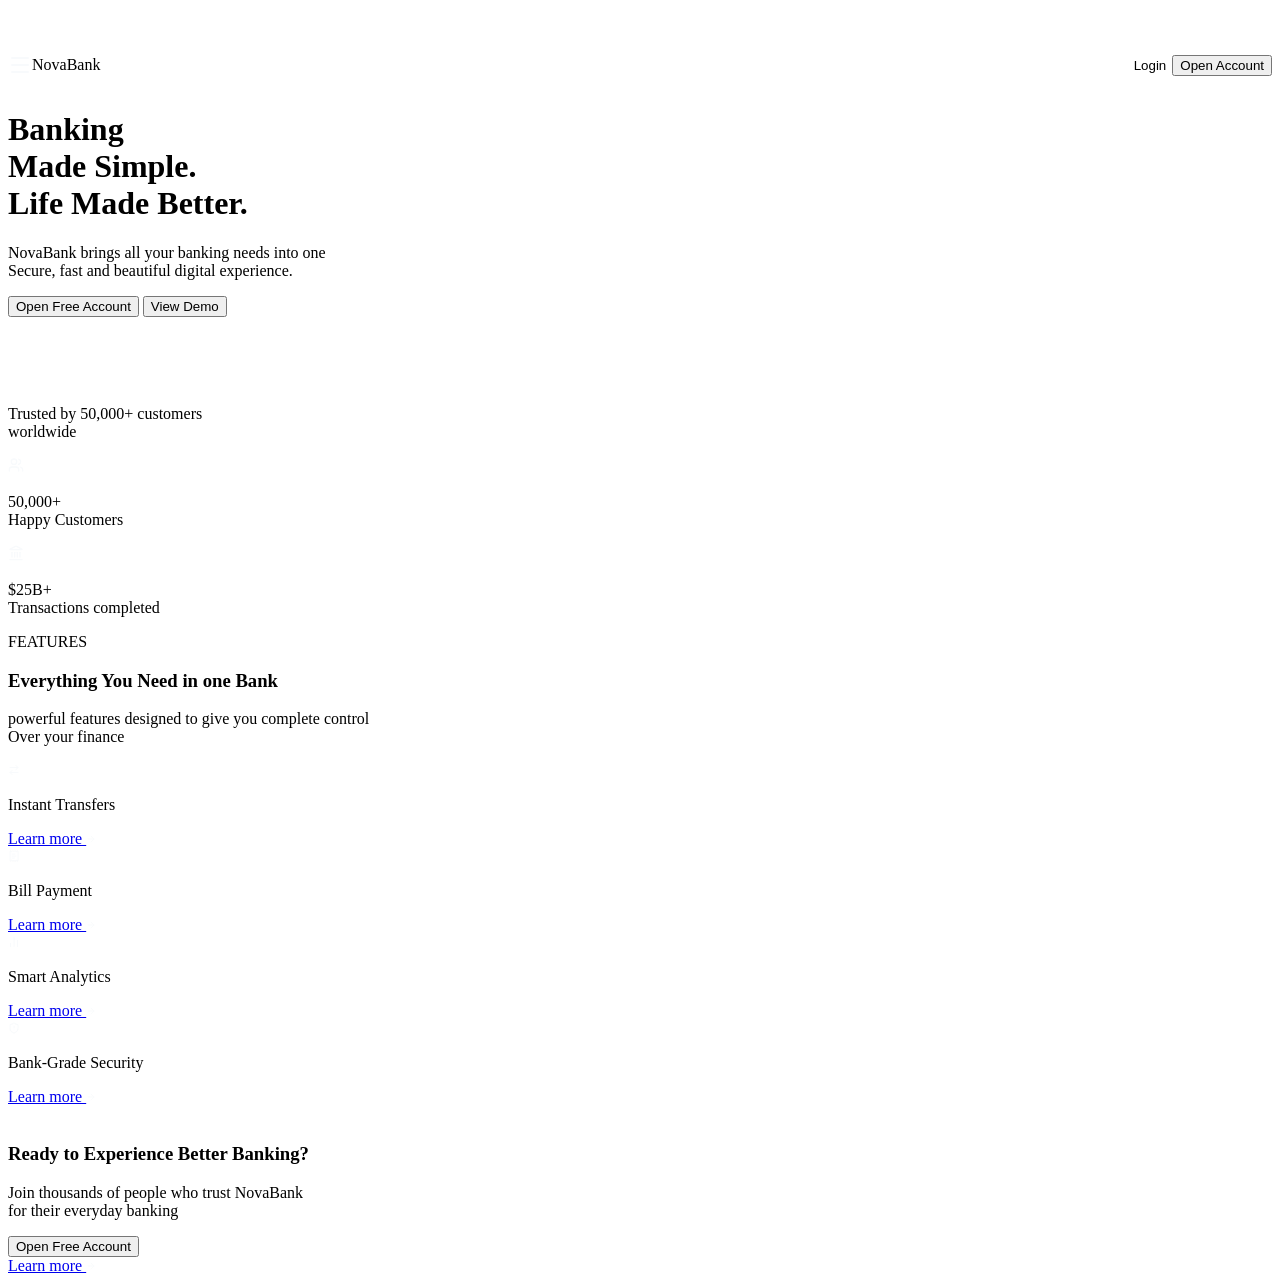
==== index.html @ 9c2b0977 "html path correction" ====
<!doctype html>
<html lang="en">
  <head>
    <meta charset="UTF-8" />
    <meta name="viewport" content="width=device-width, initial-scale=1.0" />
    <title>Novbank - landing page</title>
    <link rel="preconnect" href="https://fonts.googleapis.com" />
    <link rel="preconnect" href="https://fonts.gstatic.com" crossorigin />
    <link
      href="https://fonts.googleapis.com/css2?family=Inter:ital,opsz,wght@0,14..32,100..900;1,14..32,100..900&display=swap"
      rel="stylesheet"
    />
    <link rel="preconnect" href="https://fonts.googleapis.com" />
    <link rel="preconnect" href="https://fonts.gstatic.com" crossorigin />
    <link
      href="https://fonts.googleapis.com/css2?family=Roboto:ital,wght@0,100..900;1,100..900&display=swap"
      rel="stylesheet"
    />
    <link rel="stylesheet" href="styles/global-styles/general.css" />
    <link rel="stylesheet" href="./styles/global-styles/header.css" />
    <link
      rel="stylesheet"
      href="styles/landingpage-styles/landing-page-hero-section.css"
    />
    <link
      rel="stylesheet"
      href="styles/landingpage-styles/landing-page-main.css"
    />
  </head>
  <body>
    <header>
      <nav class="navigation">
        <div class="left_nav">
          <svg
            xmlns="http://www.w3.org/2000/svg"
            width="24"
            height="24"
            viewBox="0 0 24 24"
            fill="none"
            stroke="#f8fafc"
            stroke-width="2"
            stroke-linecap="round"
            stroke-linejoin="round"
            class="lucide lucide-menu-icon lucide-menu"
          >
            <path d="M4 5h16" />
            <path d="M4 12h16" />
            <path d="M4 19h16" />
          </svg>

          <div class="logo_con">
            <!-- <img src="assets/images/logo.png" alt="" class="logo" /> -->
            <p class="logo_text">Nova<span class="logo_span">Bank</span></p>
          </div>
        </div>
        <div class="right_nav">
          <button class="btn login_btn">Login</button>
          <button class="btn open_acc_btn">Open Account</button>
        </div>
      </nav>
      <div class="hero_section">
        <div class="hero_top">
          <div class="section_layer1">
            <h1>
              Banking<br /><span>Made Simple.</span><br />Life Made Better.
            </h1>
            <p>
              NovaBank brings all your banking needs into one<br />Secure, fast
              and beautiful digital experience.
            </p>
            <div class="hero_cta">
              <button class="btn open_acc_btn">Open Free Account</button>
              <button class="btn view_demo_btn">View Demo</button>
            </div>
            <div class="active_customers_con">
              <div class="active_img_con">
                <div class="profile_con">
                  <img src="assets/images/profile.png" alt="" class="profile" />
                </div>
                <div class="profile_con">
                  <img src="assets/images/profile.png" alt="" class="profile" />
                </div>
                <div class="profile_con">
                  <img src="assets/images/profile.png" alt="" class="profile" />
                </div>
                <div class="profile_con">
                  <img src="assets/images/profile.png" alt="" class="profile" />
                </div>
              </div>
              <div class="active_con">
                <p class="active_con_txt">
                  Trusted by 50,000+ customers<br />worldwide
                </p>
              </div>
            </div>
          </div>
          <div class="section_layer2">
            <div class="flex_con">
              <div class="flex_con_child">
                <div class="circle customers">
                  <svg
                    xmlns="http://www.w3.org/2000/svg"
                    width="16"
                    height="16"
                    viewBox="0 0 24 24"
                    fill="none"
                    stroke="#f8fafc"
                    stroke-width="2"
                    stroke-linecap="round"
                    stroke-linejoin="round"
                    class="lucide lucide-users-icon lucide-users"
                  >
                    <path d="M16 21v-2a4 4 0 0 0-4-4H6a4 4 0 0 0-4 4v2" />
                    <path d="M16 3.128a4 4 0 0 1 0 7.744" />
                    <path d="M22 21v-2a4 4 0 0 0-3-3.87" />
                    <circle cx="9" cy="7" r="4" />
                  </svg>
                </div>
                <p>
                  50,000+<br />
                  <span>Happy Customers</span>
                </p>
              </div>
              <div class="divider"></div>
              <div class="flex_con_child">
                <div class="circle transaction">
                  <svg
                    xmlns="http://www.w3.org/2000/svg"
                    width="16"
                    height="16"
                    viewBox="0 0 24 24"
                    fill="none"
                    stroke="#f8fafc"
                    stroke-width="2"
                    stroke-linecap="round"
                    stroke-linejoin="round"
                    class="lucide lucide-landmark-icon lucide-landmark"
                  >
                    <path d="M10 18v-7" />
                    <path
                      d="M11.119 2.205a2 2 0 0 1 1.762 0l7.84 3.846A.5.5 0 0 1 20.5 7h-17a.5.5 0 0 1-.22-.949z"
                    />
                    <path d="M14 18v-7" />
                    <path d="M18 18v-7" />
                    <path d="M3 22h18" />
                    <path d="M6 18v-7" />
                  </svg>
                </div>
                <p>
                  $25B+<br />
                  <span>Transactions completed</span>
                </p>
              </div>
            </div>
          </div>
        </div>
      </div>
    </header>
    <main>
      <div class="main_hd">
        <p class="hd_first">FEATURES</p>
        <h3>Everything You Need in one Bank</h3>
        <p>
          powerful features designed to give you complete control<br />Over your
          finance
        </p>
      </div>
      <div class="grid_by2">
        <div class="grid_card">
          <div class="circle instant">
            <svg
              xmlns="http://www.w3.org/2000/svg"
              width="12"
              height="12"
              viewBox="0 0 24 24"
              fill="none"
              stroke="#f8fafc"
              stroke-width="2"
              stroke-linecap="round"
              stroke-linejoin="round"
              class="lucide lucide-arrow-right-left-icon lucide-arrow-right-left"
            >
              <path d="m16 3 4 4-4 4" />
              <path d="M20 7H4" />
              <path d="m8 21-4-4 4-4" />
              <path d="M4 17h16" />
            </svg>
          </div>
          <div class="grid_content">
            <p class="content_bold">Instant Transfers</p>
            <div class="txt_align">
              <span>
                <a href="#">Learn more </a>
              </span>
              <span
                ><svg
                  xmlns="http://www.w3.org/2000/svg"
                  width="10"
                  height="10"
                  viewBox="0 0 24 24"
                  fill="none"
                  stroke="#f8fafc"
                  stroke-width="2"
                  stroke-linecap="round"
                  stroke-linejoin="round"
                  class="lucide lucide-arrow-right-icon lucide-arrow-right"
                >
                  <path d="M5 12h14" />
                  <path d="m12 5 7 7-7 7" /></svg
              ></span>
            </div>
          </div>
        </div>
        <div class="grid_card">
          <div class="circle bill">
            <svg
              xmlns="http://www.w3.org/2000/svg"
              width="12"
              height="12"
              viewBox="0 0 24 24"
              fill="none"
              stroke="#f8fafc"
              stroke-width="2"
              stroke-linecap="round"
              stroke-linejoin="round"
              class="lucide lucide-receipt-text-icon lucide-receipt-text"
            >
              <path d="M13 16H8" />
              <path d="M14 8H8" />
              <path d="M16 12H8" />
              <path
                d="M4 3a1 1 0 0 1 1-1 1.3 1.3 0 0 1 .7.2l.933.6a1.3 1.3 0 0 0 1.4 0l.934-.6a1.3 1.3 0 0 1 1.4 0l.933.6a1.3 1.3 0 0 0 1.4 0l.933-.6a1.3 1.3 0 0 1 1.4 0l.934.6a1.3 1.3 0 0 0 1.4 0l.933-.6A1.3 1.3 0 0 1 19 2a1 1 0 0 1 1 1v18a1 1 0 0 1-1 1 1.3 1.3 0 0 1-.7-.2l-.933-.6a1.3 1.3 0 0 0-1.4 0l-.934.6a1.3 1.3 0 0 1-1.4 0l-.933-.6a1.3 1.3 0 0 0-1.4 0l-.933.6a1.3 1.3 0 0 1-1.4 0l-.934-.6a1.3 1.3 0 0 0-1.4 0l-.933.6a1.3 1.3 0 0 1-.7.2 1 1 0 0 1-1-1z"
              />
            </svg>
          </div>
          <div class="grid_content">
            <p class="content_bold">Bill Payment</p>
            <div class="txt_align">
              <span>
                <a href="#">Learn more </a>
              </span>
              <span
                ><svg
                  xmlns="http://www.w3.org/2000/svg"
                  width="10"
                  height="10"
                  viewBox="0 0 24 24"
                  fill="none"
                  stroke="#f8fafc"
                  stroke-width="2"
                  stroke-linecap="round"
                  stroke-linejoin="round"
                  class="lucide lucide-arrow-right-icon lucide-arrow-right"
                >
                  <path d="M5 12h14" />
                  <path d="m12 5 7 7-7 7" /></svg
              ></span>
            </div>
          </div>
        </div>
        <div class="grid_card">
          <div class="circle analytics">
            <svg
              xmlns="http://www.w3.org/2000/svg"
              width="12"
              height="12"
              viewBox="0 0 24 24"
              fill="none"
              stroke="#f8fafc"
              stroke-width="2"
              stroke-linecap="round"
              stroke-linejoin="round"
              class="lucide lucide-chart-no-axes-column-icon lucide-chart-no-axes-column"
            >
              <path d="M5 21v-6" />
              <path d="M12 21V3" />
              <path d="M19 21V9" />
            </svg>
          </div>
          <div class="grid_content">
            <p class="content_bold">Smart Analytics</p>
            <div class="txt_align">
              <span>
                <a href="#">Learn more </a>
              </span>
              <span
                ><svg
                  xmlns="http://www.w3.org/2000/svg"
                  width="10"
                  height="10"
                  viewBox="0 0 24 24"
                  fill="none"
                  stroke="#f8fafc"
                  stroke-width="2"
                  stroke-linecap="round"
                  stroke-linejoin="round"
                  class="lucide lucide-arrow-right-icon lucide-arrow-right"
                >
                  <path d="M5 12h14" />
                  <path d="m12 5 7 7-7 7" /></svg
              ></span>
            </div>
          </div>
        </div>
        <div class="grid_card">
          <div class="circle security">
            <svg
              xmlns="http://www.w3.org/2000/svg"
              width="12"
              height="12"
              viewBox="0 0 24 24"
              fill="none"
              stroke="#f8fafc"
              stroke-width="2"
              stroke-linecap="round"
              stroke-linejoin="round"
              class="lucide lucide-shield-alert-icon lucide-shield-alert"
            >
              <path
                d="M20 13c0 5-3.5 7.5-7.66 8.95a1 1 0 0 1-.67-.01C7.5 20.5 4 18 4 13V6a1 1 0 0 1 1-1c2 0 4.5-1.2 6.24-2.72a1.17 1.17 0 0 1 1.52 0C14.51 3.81 17 5 19 5a1 1 0 0 1 1 1z"
              />
              <path d="M12 8v4" />
              <path d="M12 16h.01" />
            </svg>
          </div>
          <div class="grid_content">
            <p class="content_bold">Bank-Grade Security</p>
            <div class="txt_align">
              <span>
                <a href="#">Learn more </a>
              </span>
              <span
                ><svg
                  xmlns="http://www.w3.org/2000/svg"
                  width="10"
                  height="10"
                  viewBox="0 0 24 24"
                  fill="none"
                  stroke="#f8fafc"
                  stroke-width="2"
                  stroke-linecap="round"
                  stroke-linejoin="round"
                  class="lucide lucide-arrow-right-icon lucide-arrow-right"
                >
                  <path d="M5 12h14" />
                  <path d="m12 5 7 7-7 7" /></svg
              ></span>
            </div>
          </div>
        </div>
      </div>
      <div class="flex_con flex_two">
        <img src="assets/images/bank_vector.png" alt="" class="bank_vector" />
        <div class="flex_content content_padding">
          <h3 class="content_hd">Ready to Experience Better Banking?</h3>
          <p class="content_sub">
            Join thousands of people who trust NovaBank<br />for their everyday
            banking
          </p>
          <div class="content_cta_con">
            <button class="btn open_acc_btn btn_space">
              Open Free Account
            </button>
            <div class="txt_align">
              <span>
                <a href="#">Learn more </a>
              </span>
              <span
                ><svg
                  xmlns="http://www.w3.org/2000/svg"
                  width="10"
                  height="10"
                  viewBox="0 0 24 24"
                  fill="none"
                  stroke="#f8fafc"
                  stroke-width="2"
                  stroke-linecap="round"
                  stroke-linejoin="round"
                  class="lucide lucide-arrow-right-icon lucide-arrow-right"
                >
                  <path d="M5 12h14" />
                  <path d="m12 5 7 7-7 7" /></svg
              ></span>
            </div>
          </div>
        </div>
      </div>
    </main>
    <footer></footer>
    <script type="module" src="src/app.js"></script>
  </body>
</html>
---- styles/global-styles/header.css ----
header {
  background-image: url("../../assets/images/future.png");
  background-position: center;
  background-size: cover;
  background-repeat: no-repeat;
  object-fit: fit;
  position: relative;
  padding-top: 2rem;
}
.navigation {
  display: flex;
  align-items: center;
  justify-content: space-between;
  padding: var(--space-sm);
}
.logo {
  max-width: 8rem;
}
.logo_con {
  margin-left: var(--space-md);
}
.nav_links {
  display: flex;
  gap: var(--space-xl);
  align-items: center;
}
.nav_links li,
.nav_links a {
  list-style: none;
  text-decoration: none;
  color: var(--text-primary);
  font-size: var(--font-lg);
  font-weight: var(--font-normal);
}
.right_nav {
  display: flex;
  gap: var(--space-md);
}
.left_nav {
  display: flex;
  align-items: center;
  justify-content: center;
}

.btn:hover {
  transform: translateY(0.4rem);
}
.login_btn {
  background-color: var(--bg-color);
  border: 0.5px solid var(--primary-light);
  box-shadow: var(--shadow);
}
.login_btn:hover,
.open_acc_btn:hover,
.view_demo_btn:hover {
  background-color: var(--hover);
  border: 1px solid;
  color: var(--primary-light);
}
.logo_text {
  font-weight: var(--font-normal);
  color: var(--primary-color);
  font-size: var(--font-lg);
}
.logo_span {
  color: var(--text-primary);
}
.open_account_btn {
  background-color: var(--primary-color);
  border: none;
  color: var(--text-primary);
  font-size: var(--font-sm);
  padding: var(--space-sm) var(--space-xl);
  border-radius: var(--radius-md);
}
.open_account_btn:hover {
  background-color: var(--hover);
  border: none;
  color: var(--primary-light);
}
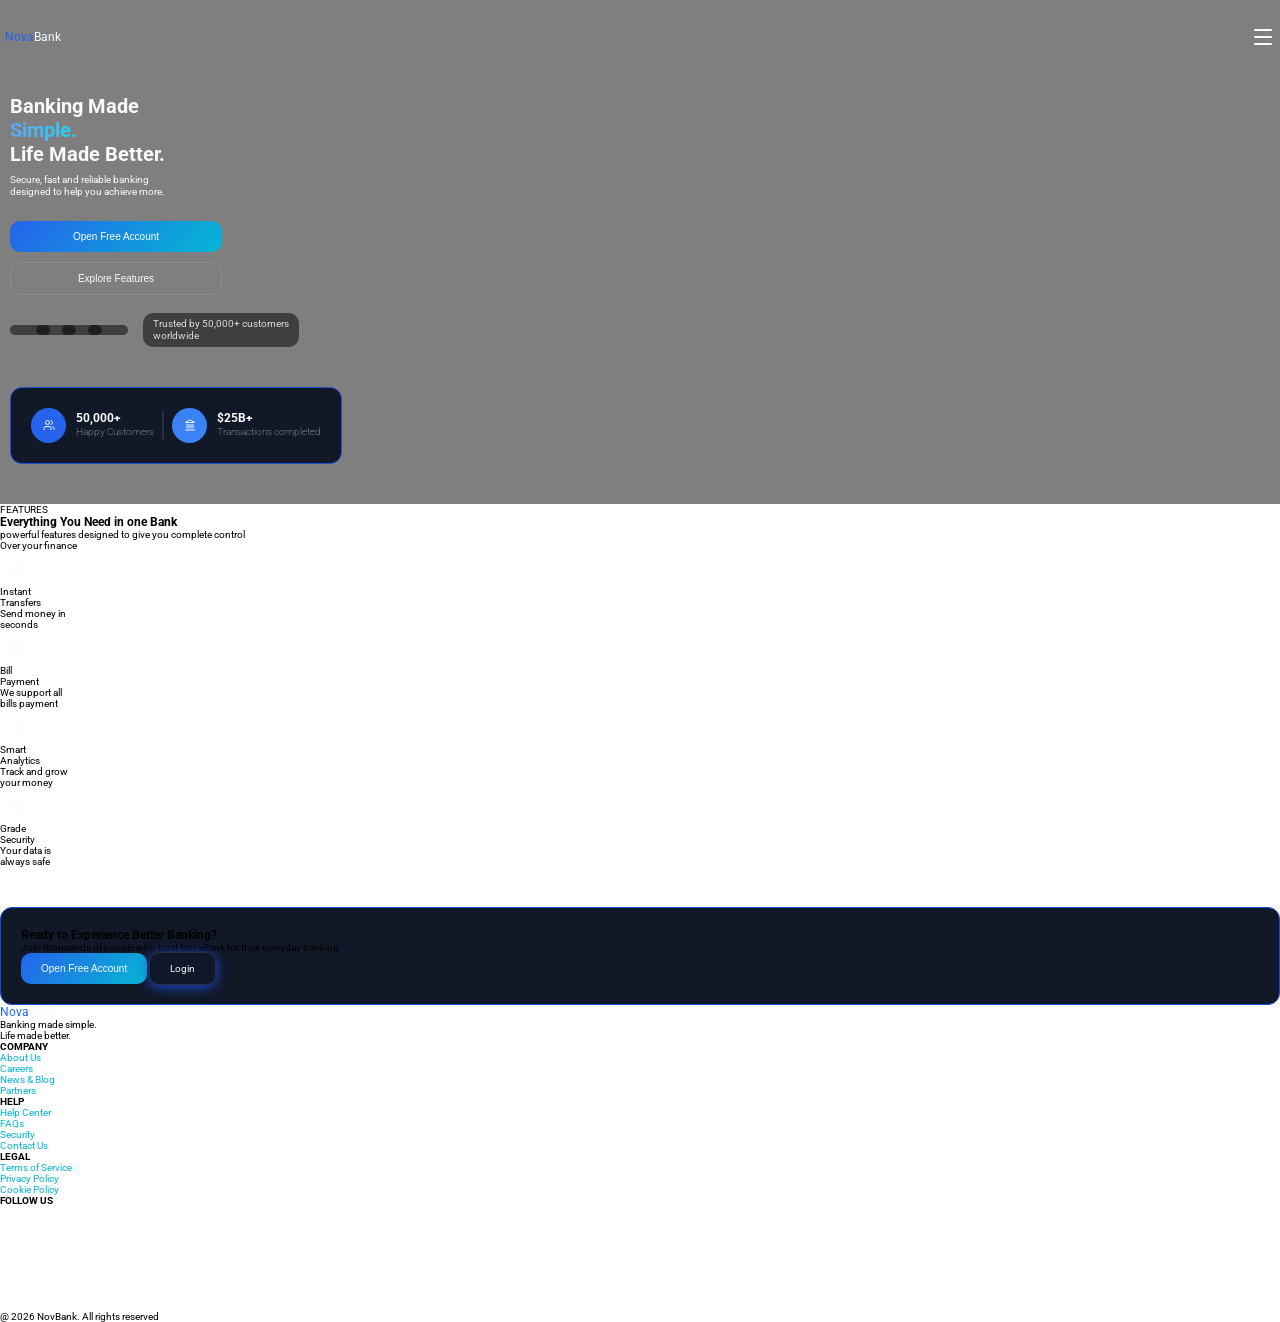
==== commit fd9dfba7: "signup form validation logic implementation" ====
--- a/index.html
+++ b/index.html
@@ -26,11 +26,18 @@
       rel="stylesheet"
       href="styles/landingpage-styles/landing-page-main.css"
     />
+    <link
+      rel="stylesheet"
+      href="styles/landingpage-styles/landing-page-footer.css"
+    />
   </head>
   <body>
     <header>
       <nav class="navigation">
         <div class="left_nav">
+          <p class="logo_text">Nova<span class="logo_span">Bank</span></p>
+        </div>
+        <div class="right_nav">
           <svg
             xmlns="http://www.w3.org/2000/svg"
             width="24"
@@ -47,30 +54,21 @@
             <path d="M4 12h16" />
             <path d="M4 19h16" />
           </svg>
-
-          <div class="logo_con">
-            <!-- <img src="assets/images/logo.png" alt="" class="logo" /> -->
-            <p class="logo_text">Nova<span class="logo_span">Bank</span></p>
-          </div>
-        </div>
-        <div class="right_nav">
-          <button class="btn login_btn">Login</button>
-          <button class="btn open_acc_btn">Open Account</button>
         </div>
       </nav>
       <div class="hero_section">
         <div class="hero_top">
           <div class="section_layer1">
             <h1>
-              Banking<br /><span>Made Simple.</span><br />Life Made Better.
+              Banking Made<br /><span>Simple.</span><br />Life Made Better.
             </h1>
             <p>
-              NovaBank brings all your banking needs into one<br />Secure, fast
-              and beautiful digital experience.
+              Secure, fast and reliable banking<br />designed to help you
+              achieve more.
             </p>
             <div class="hero_cta">
               <button class="btn open_acc_btn">Open Free Account</button>
-              <button class="btn view_demo_btn">View Demo</button>
+              <button class="btn explore_features_btn">Explore Features</button>
             </div>
             <div class="active_customers_con">
               <div class="active_img_con">
@@ -100,8 +98,8 @@
                 <div class="circle customers">
                   <svg
                     xmlns="http://www.w3.org/2000/svg"
-                    width="16"
-                    height="16"
+                    width="12"
+                    height="12"
                     viewBox="0 0 24 24"
                     fill="none"
                     stroke="#f8fafc"
@@ -121,13 +119,13 @@
                   <span>Happy Customers</span>
                 </p>
               </div>
-              <div class="divider"></div>
+              <div class="divider_vert"></div>
               <div class="flex_con_child">
                 <div class="circle transaction">
                   <svg
                     xmlns="http://www.w3.org/2000/svg"
-                    width="16"
-                    height="16"
+                    width="12"
+                    height="12"
                     viewBox="0 0 24 24"
                     fill="none"
                     stroke="#f8fafc"
@@ -154,9 +152,15 @@
             </div>
           </div>
         </div>
+        <div class="banking_vector_img">
+          <img
+            src="assets/images/Elevate 3D Illustrations - Vedant Hegde.png"
+            alt=""
+          />
+        </div>
       </div>
     </header>
-    <main>
+    <main class="landing_page_main">
       <div class="main_hd">
         <p class="hd_first">FEATURES</p>
         <h3>Everything You Need in one Bank</h3>
@@ -187,28 +191,8 @@
             </svg>
           </div>
           <div class="grid_content">
-            <p class="content_bold">Instant Transfers</p>
-            <div class="txt_align">
-              <span>
-                <a href="#">Learn more </a>
-              </span>
-              <span
-                ><svg
-                  xmlns="http://www.w3.org/2000/svg"
-                  width="10"
-                  height="10"
-                  viewBox="0 0 24 24"
-                  fill="none"
-                  stroke="#f8fafc"
-                  stroke-width="2"
-                  stroke-linecap="round"
-                  stroke-linejoin="round"
-                  class="lucide lucide-arrow-right-icon lucide-arrow-right"
-                >
-                  <path d="M5 12h14" />
-                  <path d="m12 5 7 7-7 7" /></svg
-              ></span>
-            </div>
+            <p class="content_bold">Instant<br />Transfers</p>
+            <p class="content_light">Send money in<br />seconds</p>
           </div>
         </div>
         <div class="grid_card">
@@ -234,28 +218,8 @@
             </svg>
           </div>
           <div class="grid_content">
-            <p class="content_bold">Bill Payment</p>
-            <div class="txt_align">
-              <span>
-                <a href="#">Learn more </a>
-              </span>
-              <span
-                ><svg
-                  xmlns="http://www.w3.org/2000/svg"
-                  width="10"
-                  height="10"
-                  viewBox="0 0 24 24"
-                  fill="none"
-                  stroke="#f8fafc"
-                  stroke-width="2"
-                  stroke-linecap="round"
-                  stroke-linejoin="round"
-                  class="lucide lucide-arrow-right-icon lucide-arrow-right"
-                >
-                  <path d="M5 12h14" />
-                  <path d="m12 5 7 7-7 7" /></svg
-              ></span>
-            </div>
+            <p class="content_bold">Bill<br />Payment</p>
+            <p class="content_light">We support all<br />bills payment</p>
           </div>
         </div>
         <div class="grid_card">
@@ -278,28 +242,8 @@
             </svg>
           </div>
           <div class="grid_content">
-            <p class="content_bold">Smart Analytics</p>
-            <div class="txt_align">
-              <span>
-                <a href="#">Learn more </a>
-              </span>
-              <span
-                ><svg
-                  xmlns="http://www.w3.org/2000/svg"
-                  width="10"
-                  height="10"
-                  viewBox="0 0 24 24"
-                  fill="none"
-                  stroke="#f8fafc"
-                  stroke-width="2"
-                  stroke-linecap="round"
-                  stroke-linejoin="round"
-                  class="lucide lucide-arrow-right-icon lucide-arrow-right"
-                >
-                  <path d="M5 12h14" />
-                  <path d="m12 5 7 7-7 7" /></svg
-              ></span>
-            </div>
+            <p class="content_bold">Smart<br />Analytics</p>
+            <p class="content_light">Track and grow<br />your money</p>
           </div>
         </div>
         <div class="grid_card">
@@ -324,28 +268,8 @@
             </svg>
           </div>
           <div class="grid_content">
-            <p class="content_bold">Bank-Grade Security</p>
-            <div class="txt_align">
-              <span>
-                <a href="#">Learn more </a>
-              </span>
-              <span
-                ><svg
-                  xmlns="http://www.w3.org/2000/svg"
-                  width="10"
-                  height="10"
-                  viewBox="0 0 24 24"
-                  fill="none"
-                  stroke="#f8fafc"
-                  stroke-width="2"
-                  stroke-linecap="round"
-                  stroke-linejoin="round"
-                  class="lucide lucide-arrow-right-icon lucide-arrow-right"
-                >
-                  <path d="M5 12h14" />
-                  <path d="m12 5 7 7-7 7" /></svg
-              ></span>
-            </div>
+            <p class="content_bold">Grade<br />Security</p>
+            <p class="content_light">Your data is<br />always safe</p>
           </div>
         </div>
       </div>
@@ -354,39 +278,61 @@
         <div class="flex_content content_padding">
           <h3 class="content_hd">Ready to Experience Better Banking?</h3>
           <p class="content_sub">
-            Join thousands of people who trust NovaBank<br />for their everyday
+            Join thousands of people who trust NovaBank for their everyday
             banking
           </p>
           <div class="content_cta_con">
             <button class="btn open_acc_btn btn_space">
               Open Free Account
             </button>
-            <div class="txt_align">
-              <span>
-                <a href="#">Learn more </a>
-              </span>
-              <span
-                ><svg
-                  xmlns="http://www.w3.org/2000/svg"
-                  width="10"
-                  height="10"
-                  viewBox="0 0 24 24"
-                  fill="none"
-                  stroke="#f8fafc"
-                  stroke-width="2"
-                  stroke-linecap="round"
-                  stroke-linejoin="round"
-                  class="lucide lucide-arrow-right-icon lucide-arrow-right"
-                >
-                  <path d="M5 12h14" />
-                  <path d="m12 5 7 7-7 7" /></svg
-              ></span>
-            </div>
+            <buton class="btn login_btn">Login</buton>
           </div>
         </div>
       </div>
     </main>
-    <footer></footer>
-    <script type="module" src="src/app.js"></script>
+    <footer>
+      <div class="footer_links">
+        <div class="flex_box">
+          <p class="logo_text">Nova<span class="logo_span">Bank</span></p>
+          <p>Banking made simple.<br />Life made better.</p>
+        </div>
+        <div class="flex_box">
+          <h4>COMPANY</h4>
+          <p><a href="">About Us</a></p>
+          <p><a href="">Careers</a></p>
+          <p><a href="">News & Blog</a></p>
+          <p><a href="">Partners</a></p>
+        </div>
+        <div class="flex_box">
+          <h4>HELP</h4>
+          <p><a href="">Help Center</a></p>
+          <p><a href="">FAQs</a></p>
+          <p><a href="">Security</a></p>
+          <p><a href="">Contact Us</a></p>
+        </div>
+        <div class="flex_box">
+          <h4>LEGAL</h4>
+          <p><a href="">Terms of Service</a></p>
+          <p><a href="">Privacy Policy</a></p>
+          <p><a href="">Cookie Policy</a></p>
+        </div>
+      </div>
+      <div class="socials">
+        <h4>FOLLOW US</h4>
+        <div class="social_icons">
+          <div class="circle">
+            <img src="assets/icons/facebook_126724.png" alt="" class="icon" />
+          </div>
+          <div class="circle">
+            <img src="assets/icons/social_12940260.png" alt="" class="icon" />
+          </div>
+          <div class="circle">
+            <img src="assets/icons/twitter_220375.png" alt="" class="icon" />
+          </div>
+        </div>
+        <p>@ 2026 NovBank. All rights reserved</p>
+      </div>
+    </footer>
+    <script type="module" src="src/auth/signup.js"></script>
   </body>
 </html>
--- a/styles/global-styles/general.css
+++ b/styles/global-styles/general.css
@@ -0,0 +1,340 @@
+:root {
+  /* =========================
+     COLORS
+  ========================== */
+
+  --primary-color: #2563eb;
+  --primary-light: #3b82f6;
+  --primary-dark: #1d4ed8;
+  --hover: rgb(238, 238, 238);
+  --secondary-color: #0f172a;
+  --accent-color: #06b6d4;
+
+  --success-color: #16a34a;
+  --warning-color: #f59e0b;
+  --danger-color: #dc2626;
+
+  /* =========================
+     BACKGROUND COLORS
+  ========================== */
+
+  --bg-color: #0f172a;
+  --bg-secondary: #111827;
+  --bg-card: #1e293b;
+  --bg-hover: #334155;
+
+  /* =========================
+     TEXT COLORS
+  ========================== */
+
+  --text-primary: #f8fafc;
+  --text-secondary: #cbd5e1;
+  --text-muted: #94a3b8;
+  --text: rgba(255, 255, 255, 0.6);
+
+  /* =========================
+     BORDER COLORS
+  ========================== */
+
+  --border-color: #334155;
+  --border-light: #475569;
+  --border-white: #f8fafc;
+
+  /* =========================
+     TYPOGRAPHY
+  ========================== */
+
+  --font-family: "Inter", sans-serif;
+
+  --font-xs: 0.75rem;
+  --font-sm: 0.875rem;
+  --font-md: 1rem;
+  --font-lg: 1.2rem;
+  --font-xl: 1.5rem;
+  --font-2xl: 2rem;
+
+  --font-light: 300;
+  --font-normal: 400;
+  --font-medium: 500;
+  --font-bold: 700;
+
+  /* =========================
+     SPACING
+  ========================== */
+
+  --space-xs: 0.25rem;
+  --space-sm: 0.5rem;
+  --space-md: 1rem;
+  --space-lg: 1.5rem;
+  --space-xl: 2rem;
+  --space-2xl: 3rem;
+
+  /* =========================
+     BORDER RADIUS
+  ========================== */
+
+  --radius-sm: 6px;
+  --radius-md: 10px;
+  --radius-lg: 16px;
+  --radius-xl: 24px;
+  --radius-full: 999px;
+
+  /* =========================
+     SHADOWS
+  ========================== */
+
+  --shadow-sm: 0 2px 4px rgba(0, 0, 0, 0.1);
+
+  --shadow-md: 0 4px 10px rgba(0, 0, 0, 0.15);
+
+  --shadow-lg: 0 10px 25px rgba(0, 0, 0, 0.25);
+  --shadow: 0px 2px 12px #1d4ed8;
+  --shadow-t: 0px 2px 80px #1d4ed8;
+
+  /* =========================
+     TRANSITIONS
+  ========================== */
+
+  --transition-fast: 0.2s ease;
+  --transition-normal: 0.3s ease;
+  --transition-slow: 0.5s ease;
+
+  /* =========================
+     LAYOUT
+  ========================== */
+
+  --sidebar-width: 260px;
+  --navbar-height: 70px;
+  --container-width: 1200px;
+
+  /* =========================
+     Z-INDEX
+  ========================== */
+
+  --z-dropdown: 100;
+  --z-fixed: 500;
+  --z-modal: 1000;
+  --z-toast: 2000;
+
+  /* =========================
+     GLASSMORPHISM
+  ========================== */
+
+  --glass-bg: rgba(255, 255, 255, 0.05);
+  --glass-border: rgba(255, 255, 255, 0.1);
+  --glass-blur: blur(12px);
+
+  /* =========================
+     PRIMARY GRADIENTS
+  ========================== */
+
+  --gradient-primary: linear-gradient(
+    135deg,
+    #2563eb 0%,
+    #3b82f6 50%,
+    #06b6d4 100%
+  );
+
+  --gradient-secondary: linear-gradient(
+    135deg,
+    #0f172a 0%,
+    #111827 50%,
+    #1e293b 100%
+  );
+
+  --gradient-card: linear-gradient(
+    145deg,
+    rgba(37, 99, 235, 0.12),
+    rgba(6, 182, 212, 0.06)
+  );
+
+  --gradient-glow: radial-gradient(
+    circle,
+    rgba(37, 99, 235, 0.35),
+    transparent 70%
+  );
+
+  --gradient-border: linear-gradient(
+    to right,
+    rgba(59, 130, 246, 0.5),
+    rgba(6, 182, 212, 0.3)
+  );
+
+  /* =========================
+     BUTTON GRADIENTS
+  ========================== */
+
+  --gradient-btn-primary: linear-gradient(135deg, #2563eb, #06b6d4);
+
+  --gradient-btn-hover: linear-gradient(135deg, #1d4ed8, #0891b2);
+
+  /* =========================
+     HERO BACKGROUND
+  ========================== */
+
+  --gradient-hero:
+    radial-gradient(
+      circle at top left,
+      rgba(37, 99, 235, 0.2),
+      transparent 30%
+    ),
+    radial-gradient(
+      circle at bottom right,
+      rgba(6, 182, 212, 0.15),
+      transparent 30%
+    ),
+    #0f172a;
+
+  /* =========================
+     TEXT GRADIENT
+  ========================== */
+
+  --gradient-text: linear-gradient(to right, #60a5fa, #22d3ee);
+
+  /* =========================
+     FINTECH GLOW EFFECTS
+  ========================== */
+
+  --gradient-blue-glow: radial-gradient(
+    circle,
+    rgba(37, 99, 235, 0.4),
+    transparent 75%
+  );
+
+  --gradient-cyan-glow: radial-gradient(
+    circle,
+    rgba(6, 182, 212, 0.35),
+    transparent 75%
+  );
+}
+* {
+  margin: 0;
+  padding: 0;
+  box-sizing: border-box;
+}
+html {
+  font-size: 62.5%;
+  scroll-behavior: smooth;
+}
+body {
+  font-family: "Roboto", sans-serif;
+  font-optical-sizing: auto;
+  font-style: normal;
+  font-variation-settings: "wdth" 100;
+  position: relative;
+}
+a {
+  text-decoration: none;
+  color: var(--accent-color);
+}
+.btn {
+  padding: var(--space-md) var(--space-xl);
+  border-radius: var(--radius-md);
+  background: none;
+  border: none;
+  color: var(--text-primary);
+  font-size: var(--font-md);
+  transition:
+    background-color 0.4s ease,
+    color 0.4s ease,
+    transform 0.4s ease;
+}
+.flex_con {
+  display: flex;
+  align-items: center;
+  padding: 2rem 2rem;
+  border-radius: 1.2rem;
+  background-color: var(--bg-secondary);
+  margin-top: 4rem;
+  border: 1px solid var(--primary-dark);
+}
+.flex_content {
+  display: flex;
+  flex-direction: column;
+}
+.icon {
+  height: 1.2rem;
+  width: 1.2rem;
+}
+.icon_lg {
+  height: 2rem;
+  width: 2rem;
+}
+.hor_align {
+  display: flex;
+  align-items: center;
+  gap: 0.4rem;
+}
+.input {
+  padding: 0.4rem 0.8rem;
+  background: none;
+  border: none;
+  width: 100%;
+  outline: none;
+  color: var(--text-primary);
+}
+input[type="number"]::-webkit-outer-spin-button,
+input[type="number"]::-webkit-inner-spin-button {
+  -webkit-appearance: none;
+  margin: 0;
+}
+.authentication_flex {
+  position: relative;
+  width: 100%;
+  overflow-x: hidden;
+  overflow-y: auto;
+  min-height: 100vh;
+}
+.signup_flex,
+.login_flex {
+  position: absolute;
+  width: 100%;
+  top: 0;
+  transition: all 0.8s ease;
+  padding: 2rem;
+  overflow-y: auto;
+}
+.login_flex {
+  left: 100%;
+}
+.signup_flex {
+  left: 0;
+}
+
+/* login visible */
+.login_show {
+  transform: translateX(0);
+  opacity: 1;
+}
+
+/* login hidden */
+.login_hide {
+  transform: translateX(100%);
+  opacity: 0;
+}
+
+/* signup hidden */
+.signup_hide {
+  transform: translateX(-100%);
+  opacity: 0;
+}
+
+/* signup visible */
+.signup_show {
+  transform: translateX(100%);
+  opacity: 1;
+}
+.login_suggested_links {
+  display: flex;
+  gap: 0.8rem;
+  align-items: center;
+  justify-content: center;
+  text-align: center;
+}
+.divider_vert {
+  height: 3rem;
+  border-radius: 1rem;
+  width: 2px;
+  margin: 0 0.8rem;
+  background-color: rgba(255, 255, 255, 0.1);
+}
--- a/styles/global-styles/header.css
+++ b/styles/global-styles/header.css
@@ -3,7 +3,6 @@
   background-position: center;
   background-size: cover;
   background-repeat: no-repeat;
-  object-fit: fit;
   position: relative;
   padding-top: 2rem;
 }
@@ -12,6 +11,8 @@
   align-items: center;
   justify-content: space-between;
   padding: var(--space-sm);
+  position: relative;
+  z-index: 1;
 }
 .logo {
   max-width: 8rem;
--- a/styles/landingpage-styles/landing-page-hero-section.css
+++ b/styles/landingpage-styles/landing-page-hero-section.css
@@ -0,0 +1,143 @@
+.hero_top {
+  display: flex;
+  justify-content: space-between;
+  padding: 4rem 1rem;
+  flex-direction: column;
+}
+.hero_section {
+  display: flex;
+}
+.banking_vector_img {
+  position: absolute;
+  top: 4rem;
+  left: 12rem;
+}
+.banking_vector_img img {
+  height: 30rem;
+}
+.section_layer1 {
+  display: flex;
+  /* align-items: center; */
+  color: var(--text-primary);
+  line-height: 1.2;
+  flex-direction: column;
+  gap: var(--font-xs);
+}
+.section_layer1 span {
+  color: var(--primary-light);
+}
+.ad_img {
+  width: 20rem;
+}
+.section_layer1 p {
+  font-weight: var(--font-normal);
+}
+.open_acc_btn {
+  background: var(--gradient-btn-primary);
+}
+.hero_cta {
+  display: flex;
+  gap: 1rem;
+  flex-direction: column;
+  flex: 1;
+  margin-top: 1.6rem;
+}
+.hero_cta .btn {
+  margin-right: 12rem;
+}
+.active_customers_con {
+  padding-top: var(--space-md);
+  display: flex;
+  gap: var(--space-lg);
+  align-items: center;
+}
+.active_img_con {
+  display: flex;
+}
+.profile_con {
+  background-color: rgba(0, 0, 0, 0.5);
+  padding: 0.5rem;
+  width: 4rem;
+  display: flex;
+  justify-content: center;
+  align-items: center;
+  border-radius: 2rem;
+  margin-left: -1.4rem;
+}
+.profile_con:first-child {
+  margin-left: 0;
+}
+.profile {
+  width: 3rem;
+}
+.active_con {
+  display: flex;
+  padding: 0.5rem 1rem;
+  background-color: rgba(0, 0, 0, 0.5);
+  border-radius: 1rem;
+}
+.active_con_txt {
+  color: rgba(255, 255, 255, 0.8);
+}
+.flex_con_child {
+  display: flex;
+  align-items: center;
+  justify-content: center;
+  gap: var(--space-md);
+}
+.circle {
+  height: 3.5rem;
+  width: 3.5rem;
+  border: none;
+  border-radius: 2rem;
+  display: flex;
+  align-items: center;
+  justify-content: center;
+}
+.flex_con_child p {
+  font-size: 1.2rem;
+  font-weight: var(--font-bold);
+  line-height: 1.1;
+  color: var(--text-primary);
+}
+.flex_con_child span {
+  font-size: 1rem;
+  font-weight: 200;
+  color: rgba(255, 255, 255, 0.6);
+}
+.section_layer1 span {
+  background: var(--gradient-text);
+  -webkit-background-clip: text;
+  -webkit-text-fill-color: transparent;
+  background-clip: text;
+}
+.customers {
+  background-color: var(--primary-color);
+}
+.transaction {
+  background-color: var(--primary-light);
+}
+.hero_section::before {
+  content: "";
+  position: absolute;
+  inset: 0;
+  background: rgba(0, 0, 0, 0.5);
+}
+.section_layer1,
+.section_layer2 {
+  position: relative;
+  z-index: 1;
+}
+.explore_features_btn,
+.login_btn {
+  border: 1px solid rgba(255, 255, 255, 0.1);
+}
+.open_acc_btn:hover {
+  background: var(--gradient-btn-hover);
+  color: var(--text-primary);
+}
+.explore_features_btn:hover,
+.login_btn:hover {
+  background-color: var(--hover);
+  color: var(--primary-light);
+}
